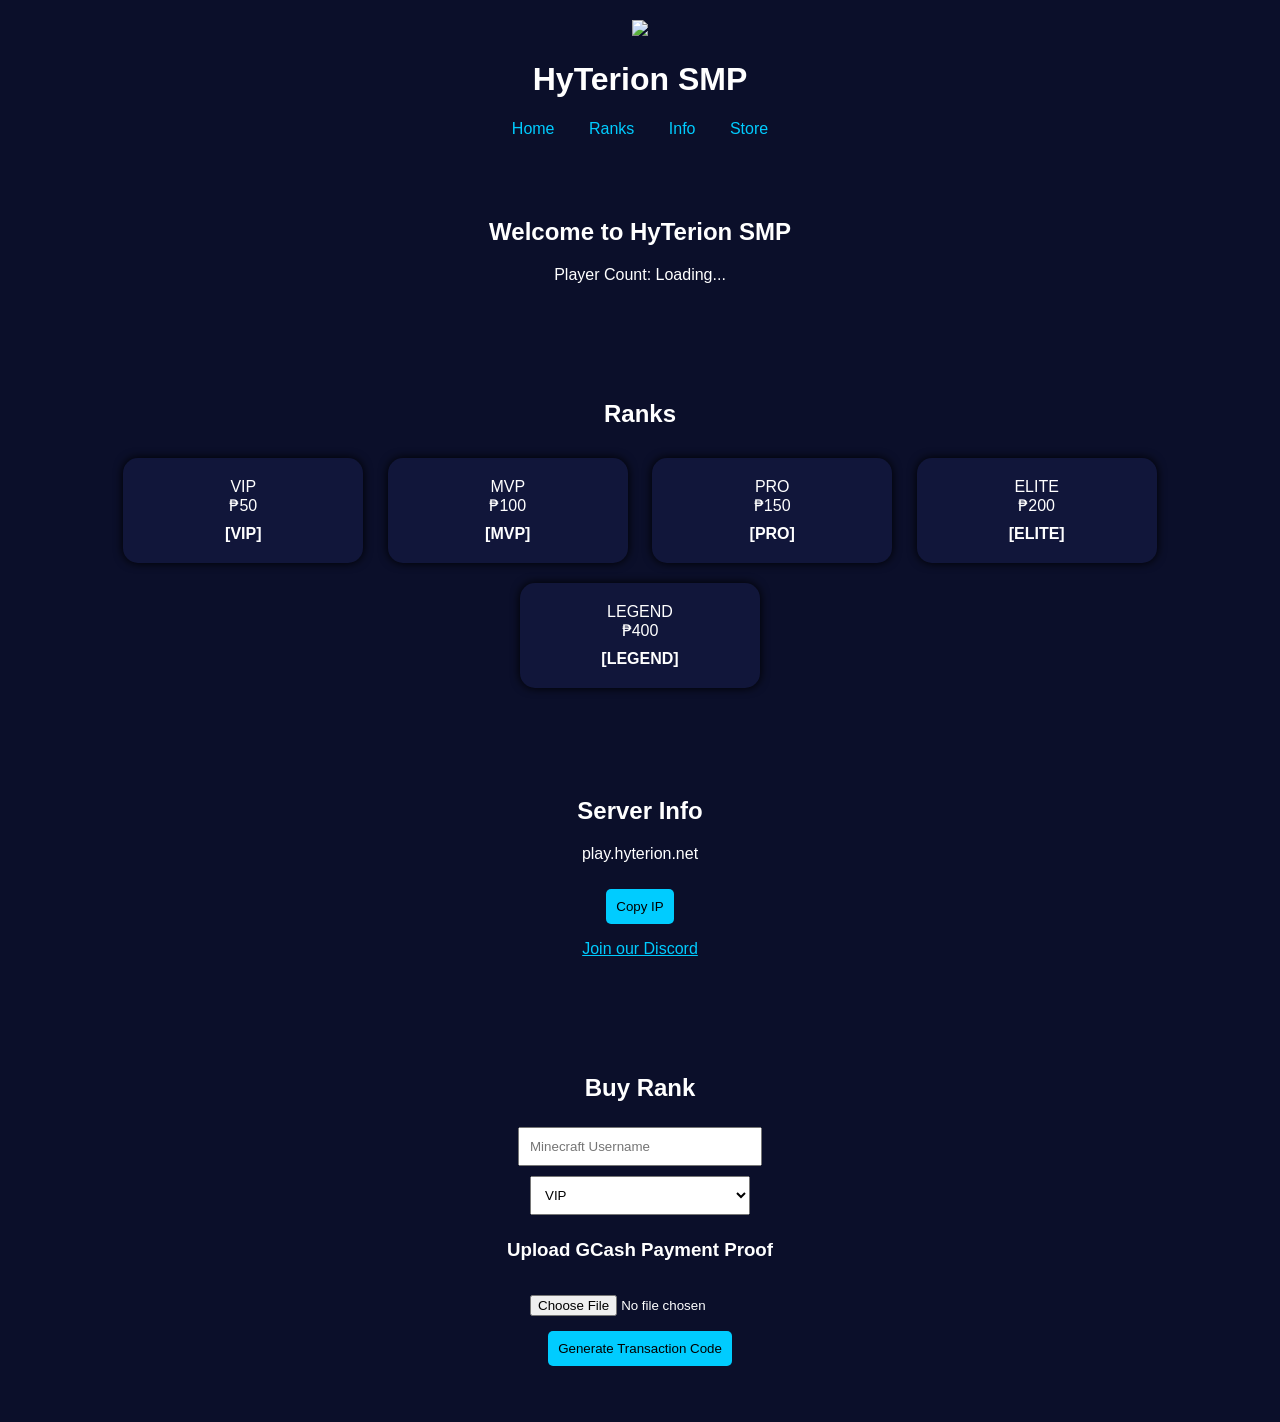
==== hy_terion_smp_website.html @ 10a117ac "Add files via upload" ====
<!DOCTYPE html>
<html lang="en">
<head>
<meta charset="UTF-8">
<meta name="viewport" content="width=device-width, initial-scale=1.0">
<title>HyTerion SMP</title>
<style>
body { margin:0; font-family: Arial; background:#0b0f2a; color:white; }
header { text-align:center; padding:20px; }
nav a { margin:0 15px; color:#00ccff; text-decoration:none; }
.section { padding:40px; text-align:center; }
.card { background:#11163a; padding:20px; margin:10px; border-radius:15px; display:inline-block; width:200px; transition:0.3s; box-shadow:0 0 10px #000; }
.card:hover { transform:translateY(-10px) scale(1.05); box-shadow:0 0 20px #00ccff; }
.rank-tag { display:block; margin-top:10px; font-weight:bold; }
button { padding:10px; background:#00ccff; border:none; border-radius:5px; cursor:pointer; }
input, select { padding:10px; margin:5px; width:220px; }
.copy-btn { margin-top:10px; }
</style>
</head>
<body>

<header>
<img src="logo.png" width="200">
<h1>HyTerion SMP</h1>
<nav>
<a href="#home">Home</a>
<a href="#ranks">Ranks</a>
<a href="#info">Info</a>
<a href="#store">Store</a>
</nav>
</header>

<div class="section" id="home">
<h2>Welcome to HyTerion SMP</h2>
<p>Player Count: <span id="playercount">Loading...</span></p>
</div>

<div class="section" id="ranks">
<h2>Ranks</h2>
<div class="card">VIP<br>₱50<span class="rank-tag">[VIP]</span></div>
<div class="card">MVP<br>₱100<span class="rank-tag">[MVP]</span></div>
<div class="card">PRO<br>₱150<span class="rank-tag">[PRO]</span></div>
<div class="card">ELITE<br>₱200<span class="rank-tag">[ELITE]</span></div>
<div class="card">LEGEND<br>₱400<span class="rank-tag">[LEGEND]</span></div>
</div>

<div class="section" id="info">
<h2>Server Info</h2>
<p id="serverIP">play.hyterion.net</p>
<button class="copy-btn" onclick="copyIP()">Copy IP</button>
<p><a href="https://discord.gg/yourlink" target="_blank" style="color:#00ccff;">Join our Discord</a></p>
</div>

<div class="section" id="store">
<h2>Buy Rank</h2>
<input type="text" id="username" placeholder="Minecraft Username"><br>
<select id="rank">
<option>VIP</option>
<option>MVP</option>
<option>PRO</option>
<option>ELITE</option>
<option>LEGEND</option>
</select><br>

<h3>Upload GCash Payment Proof</h3>
<input type="file" id="proof"><br>

<button onclick="generateCode()">Generate Transaction Code</button>
<p id="code"></p>
</div>

<script>
function generateCode(){
let user = document.getElementById('username').value;
let rank = document.getElementById('rank').value;
let file = document.getElementById('proof').files[0];

if(!user || !file){
alert("Please enter username and upload payment proof.");
return;
}

let code = 'HT-' + Math.random().toString(36).substr(2,9).toUpperCase();
document.getElementById('code').innerText = "Transaction Code: " + code + "\nUser: " + user + "\nRank: " + rank;

// Discord webhook
fetch("YOUR_DISCORD_WEBHOOK", {
method: "POST",
headers: {"Content-Type": "application/json"},
body: JSON.stringify({
content: `New Purchase!\nUser: ${user}\nRank: ${rank}\nCode: ${code}`
})
});
}

function copyIP(){
navigator.clipboard.writeText(document.getElementById('serverIP').innerText);
alert("IP Copied!");
}

// Playercount API
fetch('https://api.mcsrvstat.us/2/play.hyterion.net')
.then(res => res.json())
.then(data => {
if(data.online){
document.getElementById('playercount').innerText = data.players.online;
}else{
document.getElementById('playercount').innerText = "Offline";
}
});
</script>

</body>
</html>
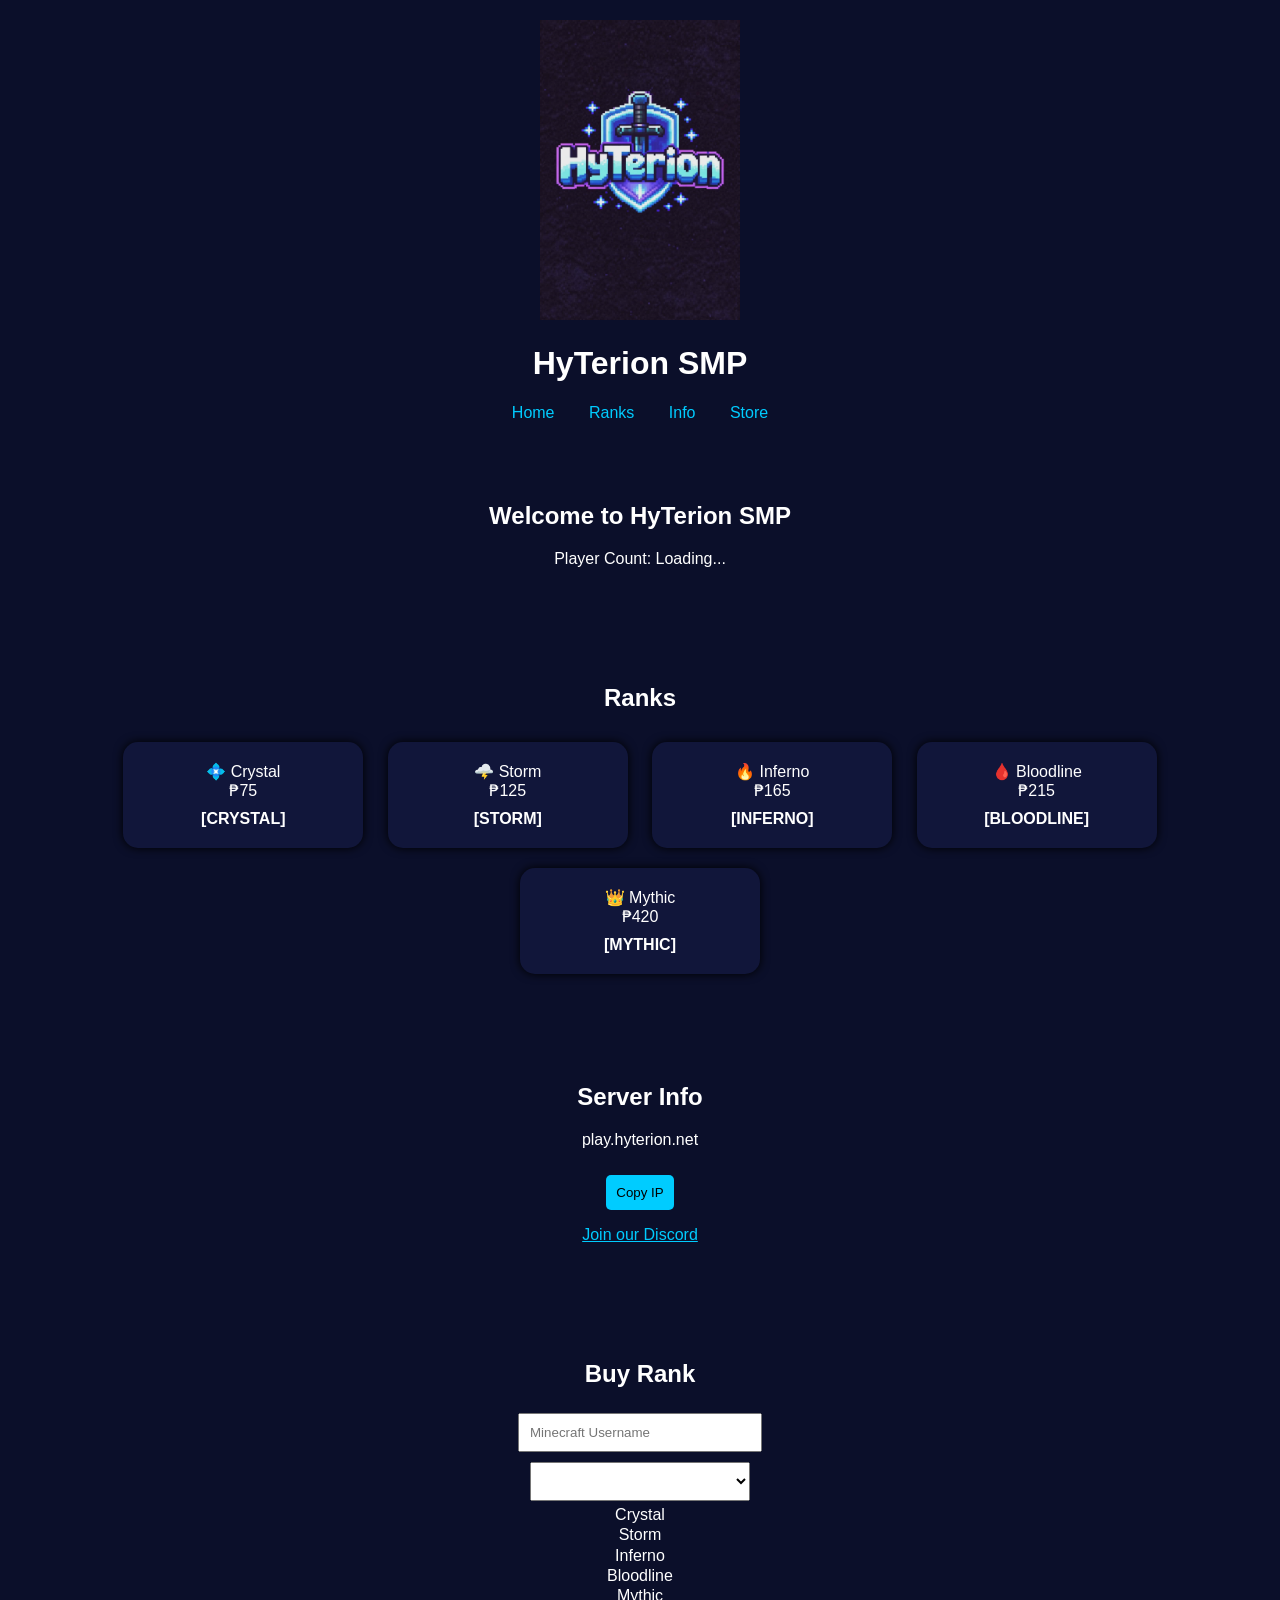
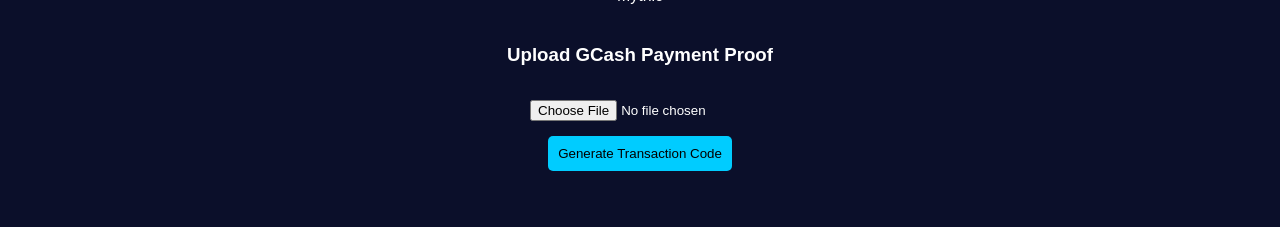
==== commit 8b19b96a: "Update hy_terion_smp_website.html" ====
--- a/hy_terion_smp_website.html
+++ b/hy_terion_smp_website.html
@@ -37,11 +37,11 @@
 
 <div class="section" id="ranks">
 <h2>Ranks</h2>
-<div class="card">VIP<br>₱50<span class="rank-tag">[VIP]</span></div>
-<div class="card">MVP<br>₱100<span class="rank-tag">[MVP]</span></div>
-<div class="card">PRO<br>₱150<span class="rank-tag">[PRO]</span></div>
-<div class="card">ELITE<br>₱200<span class="rank-tag">[ELITE]</span></div>
-<div class="card">LEGEND<br>₱400<span class="rank-tag">[LEGEND]</span></div>
+<div class="card">💠 Crystal<br>₱75<span class="rank-tag">[CRYSTAL]</span></div>
+<div class="card">🌩️ Storm<br>₱125<span class="rank-tag">[STORM]</span></div>
+<div class="card">🔥 Inferno<br>₱165<span class="rank-tag">[INFERNO]</span></div>
+<div class="card">🩸 Bloodline<br>₱215<span class="rank-tag">[BLOODLINE]</span></div>
+<div class="card">👑 Mythic<br>₱420<span class="rank-tag">[MYTHIC]</span></div>
 </div>
 
 <div class="section" id="info">
@@ -55,11 +55,12 @@
 <h2>Buy Rank</h2>
 <input type="text" id="username" placeholder="Minecraft Username"><br>
 <select id="rank">
-<option>VIP</option>
-<option>MVP</option>
-<option>PRO</option>
-<option>ELITE</option>
-<option>LEGEND</option>
+<select id="rank">
+<option>Crystal</option>
+<option>Storm</option>
+<option>Inferno</option>
+<option>Bloodline</option>
+<option>Mythic</option>
 </select><br>
 
 <h3>Upload GCash Payment Proof</h3>
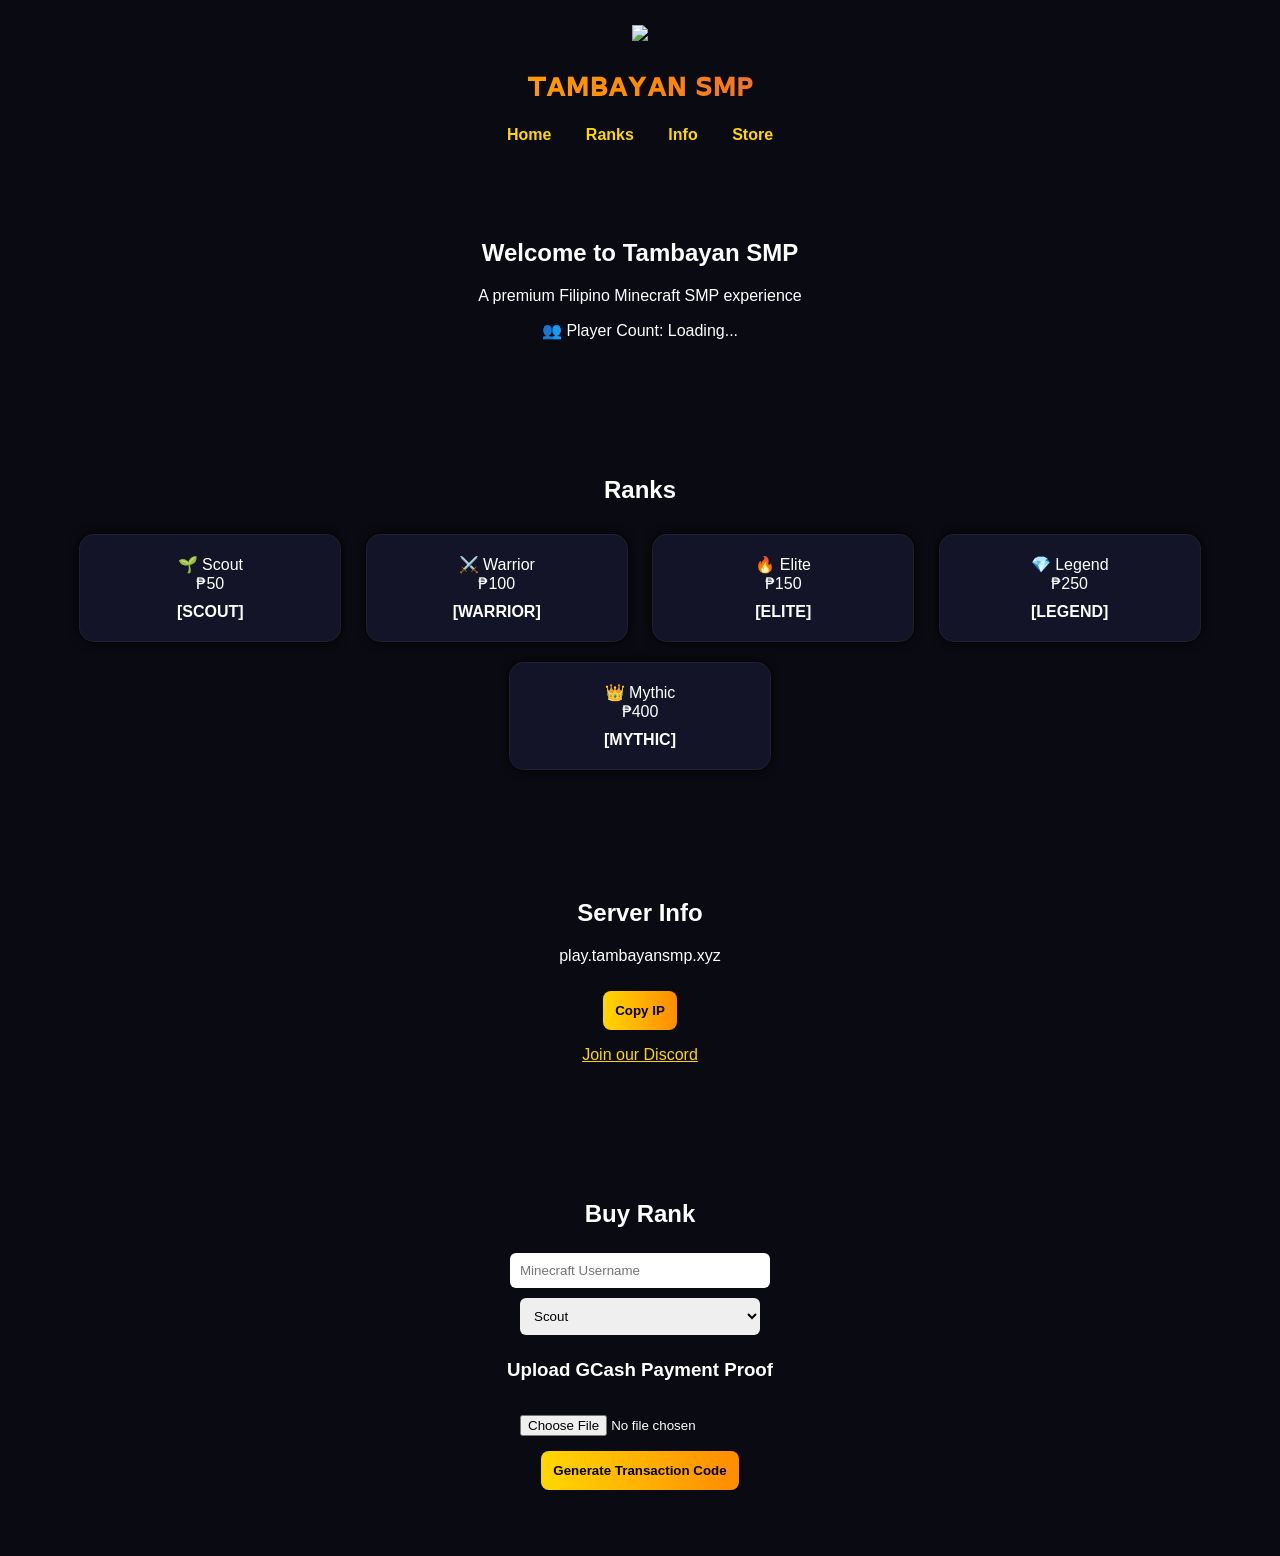
==== commit 647beaa6: "Rename HyTerion SMP to Tambayan SMP" ====
--- a/hy_terion_smp_website.html
+++ b/hy_terion_smp_website.html
@@ -3,25 +3,96 @@
 <head>
 <meta charset="UTF-8">
 <meta name="viewport" content="width=device-width, initial-scale=1.0">
-<title>HyTerion SMP</title>
+<title>Tambayan SMP</title>
+
 <style>
-body { margin:0; font-family: Arial; background:#0b0f2a; color:white; }
-header { text-align:center; padding:20px; }
-nav a { margin:0 15px; color:#00ccff; text-decoration:none; }
-.section { padding:40px; text-align:center; }
-.card { background:#11163a; padding:20px; margin:10px; border-radius:15px; display:inline-block; width:200px; transition:0.3s; box-shadow:0 0 10px #000; }
-.card:hover { transform:translateY(-10px) scale(1.05); box-shadow:0 0 20px #00ccff; }
-.rank-tag { display:block; margin-top:10px; font-weight:bold; }
-button { padding:10px; background:#00ccff; border:none; border-radius:5px; cursor:pointer; }
-input, select { padding:10px; margin:5px; width:220px; }
-.copy-btn { margin-top:10px; }
+body {
+    margin:0;
+    font-family: Arial;
+    background:#0a0a12;
+    color:white;
+}
+
+/* HEADER */
+header {
+    text-align:center;
+    padding:25px;
+}
+
+h1 {
+    background: linear-gradient(90deg,#ffd700,#ff8c00,#b000ff);
+    -webkit-background-clip:text;
+    -webkit-text-fill-color:transparent;
+}
+
+nav a {
+    margin:0 15px;
+    color:#ffd700;
+    text-decoration:none;
+    font-weight:bold;
+}
+
+/* SECTIONS */
+.section {
+    padding:50px;
+    text-align:center;
+}
+
+/* CARDS */
+.card {
+    background:#141428;
+    padding:20px;
+    margin:10px;
+    border-radius:15px;
+    display:inline-block;
+    width:220px;
+    transition:0.3s;
+    box-shadow:0 0 10px #000;
+    border:1px solid rgba(255,255,255,0.05);
+}
+
+.card:hover {
+    transform:translateY(-10px) scale(1.05);
+    box-shadow:0 0 20px #ffd700;
+}
+
+.rank-tag {
+    display:block;
+    margin-top:10px;
+    font-weight:bold;
+}
+
+/* BUTTON */
+button {
+    padding:12px;
+    background:linear-gradient(90deg,#ffd700,#ff8c00);
+    border:none;
+    border-radius:8px;
+    cursor:pointer;
+    font-weight:bold;
+}
+
+/* INPUT */
+input, select {
+    padding:10px;
+    margin:5px;
+    width:240px;
+    border-radius:6px;
+    border:none;
+}
+
+.copy-btn {
+    margin-top:10px;
+}
 </style>
 </head>
+
 <body>
 
 <header>
-<img src="logo.png" width="200">
-<h1>HyTerion SMP</h1>
+<img src="logo.png" width="180">
+<h1>ᴛᴀᴍʙᴀʏᴀɴ ꜱᴍᴘ</h1>
+
 <nav>
 <a href="#home">Home</a>
 <a href="#ranks">Ranks</a>
@@ -30,36 +101,53 @@
 </nav>
 </header>
 
+<!-- HOME -->
 <div class="section" id="home">
-<h2>Welcome to HyTerion SMP</h2>
-<p>Player Count: <span id="playercount">Loading...</span></p>
-</div>
-
+<h2>Welcome to Tambayan SMP</h2>
+<p>A premium Filipino Minecraft SMP experience</p>
+
+<p>👥 Player Count: <span id="playercount">Loading...</span></p>
+</div>
+
+<!-- RANKS -->
 <div class="section" id="ranks">
 <h2>Ranks</h2>
-<div class="card">💠 Crystal<br>₱75<span class="rank-tag">[CRYSTAL]</span></div>
-<div class="card">🌩️ Storm<br>₱125<span class="rank-tag">[STORM]</span></div>
-<div class="card">🔥 Inferno<br>₱165<span class="rank-tag">[INFERNO]</span></div>
-<div class="card">🩸 Bloodline<br>₱215<span class="rank-tag">[BLOODLINE]</span></div>
-<div class="card">👑 Mythic<br>₱420<span class="rank-tag">[MYTHIC]</span></div>
-</div>
-
+
+<div class="card">🌱 Scout<br>₱50<span class="rank-tag">[SCOUT]</span></div>
+<div class="card">⚔️ Warrior<br>₱100<span class="rank-tag">[WARRIOR]</span></div>
+<div class="card">🔥 Elite<br>₱150<span class="rank-tag">[ELITE]</span></div>
+<div class="card">💎 Legend<br>₱250<span class="rank-tag">[LEGEND]</span></div>
+<div class="card">👑 Mythic<br>₱400<span class="rank-tag">[MYTHIC]</span></div>
+
+</div>
+
+<!-- INFO -->
 <div class="section" id="info">
 <h2>Server Info</h2>
-<p id="serverIP">play.hyterion.net</p>
+
+<p id="serverIP">play.tambayansmp.xyz</p>
+
 <button class="copy-btn" onclick="copyIP()">Copy IP</button>
-<p><a href="https://discord.gg/yourlink" target="_blank" style="color:#00ccff;">Join our Discord</a></p>
-</div>
-
+
+<p>
+<a href="https://discord.gg/YOUR_LINK" target="_blank" style="color:#ffd700;">
+Join our Discord
+</a>
+</p>
+
+</div>
+
+<!-- STORE -->
 <div class="section" id="store">
 <h2>Buy Rank</h2>
+
 <input type="text" id="username" placeholder="Minecraft Username"><br>
+
 <select id="rank">
-<select id="rank">
-<option>Crystal</option>
-<option>Storm</option>
-<option>Inferno</option>
-<option>Bloodline</option>
+<option>Scout</option>
+<option>Warrior</option>
+<option>Elite</option>
+<option>Legend</option>
 <option>Mythic</option>
 </select><br>
 
@@ -67,10 +155,14 @@
 <input type="file" id="proof"><br>
 
 <button onclick="generateCode()">Generate Transaction Code</button>
+
 <p id="code"></p>
+
 </div>
 
 <script>
+
+// GENERATE CODE
 function generateCode(){
 let user = document.getElementById('username').value;
 let rank = document.getElementById('rank').value;
@@ -81,26 +173,31 @@
 return;
 }
 
-let code = 'HT-' + Math.random().toString(36).substr(2,9).toUpperCase();
-document.getElementById('code').innerText = "Transaction Code: " + code + "\nUser: " + user + "\nRank: " + rank;
-
-// Discord webhook
+let code = 'TB-' + Math.random().toString(36).substr(2,9).toUpperCase();
+
+document.getElementById('code').innerText =
+"Transaction Code: " + code +
+"\nUser: " + user +
+"\nRank: " + rank;
+
+// DISCORD WEBHOOK
 fetch("YOUR_DISCORD_WEBHOOK", {
 method: "POST",
 headers: {"Content-Type": "application/json"},
 body: JSON.stringify({
-content: `New Purchase!\nUser: ${user}\nRank: ${rank}\nCode: ${code}`
+content: `🛒 New Purchase!\nUser: ${user}\nRank: ${rank}\nCode: ${code}`
 })
 });
 }
 
+// COPY IP
 function copyIP(){
 navigator.clipboard.writeText(document.getElementById('serverIP').innerText);
 alert("IP Copied!");
 }
 
-// Playercount API
-fetch('https://api.mcsrvstat.us/2/play.hyterion.net')
+// PLAYER COUNT API
+fetch('https://api.mcsrvstat.us/2/play.tambayansmp.xyz')
 .then(res => res.json())
 .then(data => {
 if(data.online){
@@ -109,6 +206,7 @@
 document.getElementById('playercount').innerText = "Offline";
 }
 });
+
 </script>
 
 </body>
